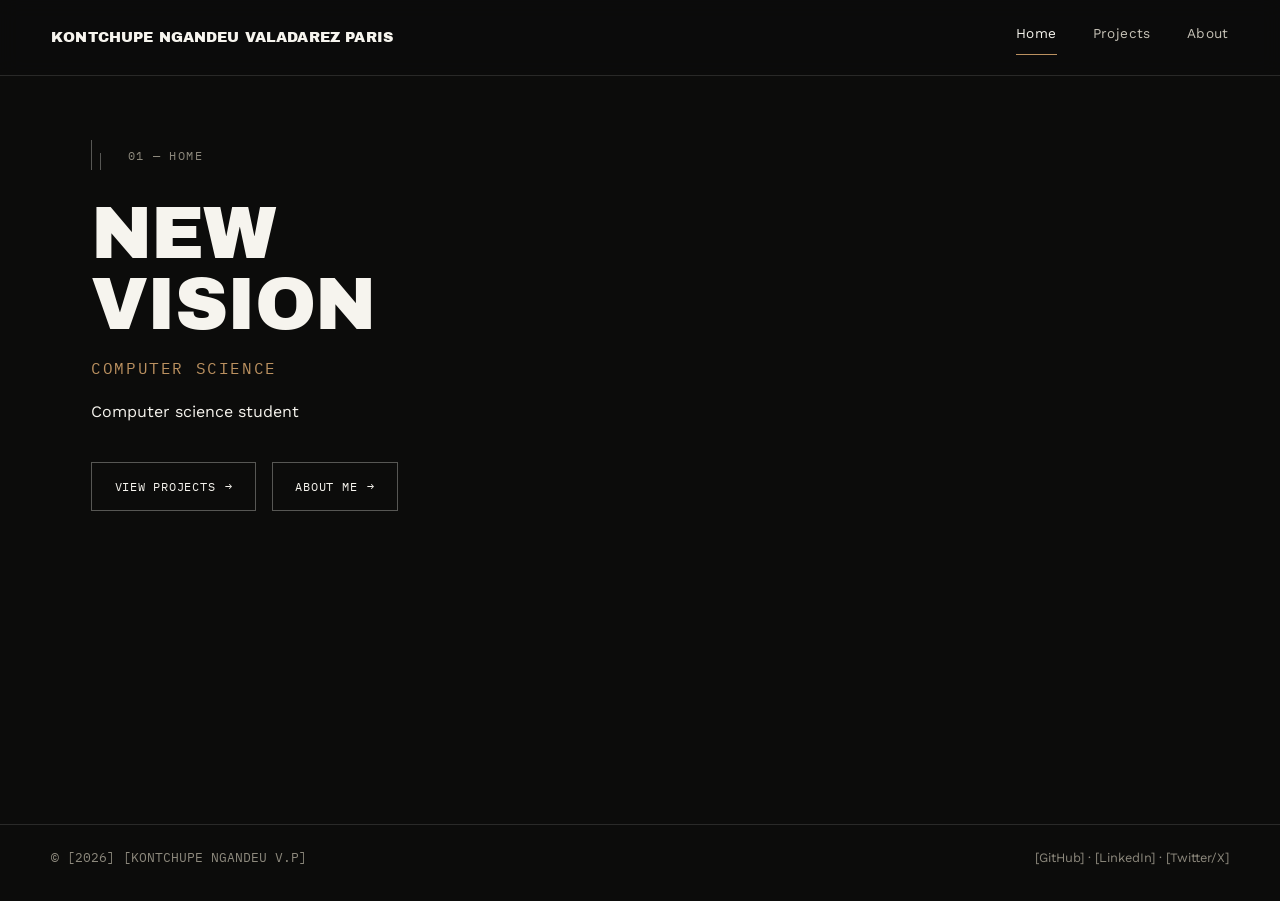
==== index.html @ 251aa3c9 "Update index.html" ====
<!doctype html>
<html lang="en">
<head>
<meta charset="utf-8" />
<title>MY PORFOLIO</title>
<meta name="viewport" content="width=device-width, initial-scale=1" />
<link rel="preconnect" href="https://fonts.googleapis.com">
<link rel="preconnect" href="https://fonts.gstatic.com" crossorigin>
<link href="https://fonts.googleapis.com/css2?family=Archivo+Black&family=Work+Sans:wght@400;500;600&family=IBM+Plex+Mono:wght@400;500&display=swap" rel="stylesheet">
<link rel="stylesheet" href="styles.css">
</head>
<body>

<!--
  ============================================================================
  HOW TO EDIT THIS SITE
  ============================================================================
  Two files: index.html (this file, all the content) and styles.css (all
  the design). Keep them in the same folder — index.html links to
  styles.css by filename.

  Three pages, one HTML file: Home, Projects, About. Navigation swaps
  which <section class="page"> is visible — there's no server, so it all
  still works as static files you can open directly or host anywhere.

  Everything you should replace is wrapped in square brackets, e.g.
  [Your Name] or [Project Name]. Search for "[" to find them all.

  Structural labels ("Selected Work", "Get In Touch", capability names)
  are template copy — keep, reword, or remove them as you like.

  Image placeholders are the grey ".tile" boxes with a thin line-drawing
  icon. Swap a tile's background for a real photo like this:
    <div class="tile" style="background-image:url('your-image.jpg')"></div>
  (this removes the placeholder icon and label automatically — add
  background-size:cover;background-position:center too)

  To add or remove a project, copy/paste one <article class="proj"> block
  inside #page-projects and edit its contents.
  ============================================================================
-->

<!-- ============================== NAV ============================== -->
<nav class="nav">
  <a class="nav-mark" href="#home" data-page-link="home">KONTCHUPE NGANDEU VALADAREZ PARIS</a>
  <ul class="nav-links" id="navLinks">
    <li><a href="#home" data-page-link="home">Home</a></li>
    <li><a href="#projects" data-page-link="projects">Projects</a></li>
    <li><a href="#about" data-page-link="about">About</a></li>
    <span class="nav-indicator" id="navIndicator"></span>
  </ul>
</nav>

<!-- ============================== HOME ============================== -->
<section class="page" id="page-home">
  <div class="page-inner">
    <div class="wrap page-anim">
      <div class="page-mark">
        <span class="bracket"><span></span><span></span></span>
        <span class="eyebrow">01 — Home</span>
      </div>

      <h1 class="page-title">NEW<br>VISION</h1>
      <div class="hero-role"> COMPUTER SCIENCE</div>
      <p class="hero-strap"><div>Computer science student</div></p>

      <div class="btn-row">
        <a class="btn" href="#projects" data-page-link="projects">View Projects <span class="arrow">→</span></a>
        <a class="btn" href="#about" data-page-link="about">About Me <span class="arrow">→</span></a>
      </div> 
      
      
</section>

<!-- ============================== PROJECTS ============================== -->
<section class="page" id="page-projects">
  <div class="page-inner">
    <div class="wrap page-anim">
      <div class="page-mark">
        <span class="bracket"><span></span><span></span></span>
        <span class="eyebrow">02 — Projects</span>
      </div>
      <h1 class="page-title">Selected Work</h1>
      <p class="page-intro">[New Vision – An AI-powered platform designed to reduce unemployment by connecting students, trainers, workers, employers, businesses, and customers while providing training, job opportunities, business promotion, matching, and secure payments.
Tourism Platform – A website/app that helps users discover places based on their location, interests, available time, and budget.
University Inventory System – A digital system for the university’s Sustainable Services department to track tools, equipment, users, availability, and maintenance.
AI & App Development – Projects focused on learning how to build Flutter, web, and AI-powered applications, including authentication, profiles, jobs, chat, notifications, and AI assistance.
Web Development Projects – Practical projects using HTML, CSS, and JavaScript to build and style websites.
Business & Academic Projects – Projects involving Business Model Canvas, marketing, investment, presentations, research, and academic writing.]</p>

      <div class="proj-grid">

        <!-- featured project, wider layout 
        <article class="proj span2 reveal">
          <div class="proj-inner">
            <div class="tile">
              <svg viewBox="0 0 100 100" preserveAspectRatio="none" fill="none" stroke="currentColor" stroke-width="1.2"><path d="M0 70 L30 40 L55 60 L100 20 L100 100 L0 100 Z"/><circle cx="80" cy="24" r="7"/></svg>
              <span class="tile-label">[Add project screenshot]</span>
            </div>
            <div>
              <h3>[Project Name]</h3>
              <div class="proj-meta">
                <span>[Client / Company]</span><span>·</span>
                <span>[Location / Remote]</span><span>·</span>
                <span>[Month Year]</span>
              </div>
              <p class="proj-desc">[One to two sentences: the problem, your role, the outcome. What made this project worth featuring first?]</p>
              <div class="tags">
                <span>[React]</span><span>[Node]</span><span>[PostgreSQL]</span>
              </div>
              <div class="proj-links">
                <a href="#">[Live ↗]</a>
                <a href="#">[Code ↗]</a>
              </div>
            </div>
          </div>
        </article>

        <!-- repeatable project card — duplicate this block for each additional project -->
        <article class="proj reveal">
          <div class="tile">
            <svg viewBox="0 0 100 100" preserveAspectRatio="none" fill="none" stroke="currentColor" stroke-width="1.3"><path d="M0 76 L34 46 L58 66 L100 30"/></svg>
            <span class="tile-label"><img src="work.png" alt="parispofolio" width="150" height="250"></span>
          </div>
          <h3>[NEW VISION]</h3>
          <div class="proj-meta"><span>[Client / Company]</span><span>·</span><span><div>Incomplet</div></span></div>
          <p class="proj-desc">[An AI-powered platform designed to reduce unemployment by connecting students, trainers, workers, employers, businesses, and customers while providing training, job opportunities, business promotion, matching, and secure payments.]</p>
          <div class="tags"><span>[Tech]</span><span>[Tech]</span></div>
        </article>

        <article
  class="proj reveal">
          <div class="tile">
            <span class="tile-label"><img src="tourist.png" alt="parispofolio" width="600" height="200"></span>
          </div>
          <h3>[Tourism Platform]</h3>
          <div class="proj-meta"><span>[Client / Company]</span><span>·</span><span>[Incomplete]</span></div>
          <p class="proj-desc">[A website/app that helps users discover places based on their location, interests, available time, and budget..]</p>
          <div class="tags"><span>[Tech]</span><span>[Tech]</span></div>
        </article>


        <article class="proj reveal">
          <div class="tile">
            <svg viewBox="0 0 100 100" preserveAspectRatio="none" fill="none" stroke="currentColor" stroke-width="1.3"><path d="M0 78 L28 46 L46 64 L66 34 L100 78 Z"/></svg>
            <span class="tile-label"><img src="web.png" alt="parispofolio" width="200" height="150"></span>
          </div>
          <h3>[web development ]</h3>
          <div class="proj-meta"><span>[Client / Company]</span><span>·</span><span>incomplete</span></div>
          <p class="proj-desc">[Practical projects using HTML, CSS, and JavaScript to build and style websites.]</p>
          <div class="tags"><span>[Tech]</span><span>[Tech]</span></div>
        </article>

      </div>
    </div>
  </div>
</section>

<!-- ============================== ABOUT ============================== -->
<section class="page" id="page-about">
  <div class="page-inner">
    <div class="wrap page-anim">
      <div class="page-mark">
        <span class="bracket"><span></span><span></span></span>
        <span class="eyebrow">03 — About</span>
      </div>
      <h1 class="page-title">About Me</h1>

      <div class="about-grid">
        <div class="about-copy reveal">
          <p>[My name is KONTCHUPE NGANDEU VALADAREZ PARIS i were born in cameroon, Douala on the 10 of December 2008. I did my primary school in GHS farandole then my
            secondary school in DUVAAL college, finally I extended my current study in ghana(lancaster univerty)where i started in foundation were i have choose computer science as my course to study 
            I am an Entrepreneurial thinker, i have develop many ideas on app and business my biggest idea was new vision .]</p>
          <p>[.]</p>

          <div class="contact-block">
            <div class="contact-row"><span class="k">Phone</span><span>[+233 O555595218]</span></div>
            <div class="contact-row"><span class="k">Email</span><span><a href="paris:you@example.com">[parisvaladars@icloud.com]</a></span></div>
            <div class="contact-row"><span class="k">Based in</span><span>[ACCRA, GHANA]</span></div>
          </div>
        </div>



      

      <hr class="divider">

      <div class="statement reveal">
        <h2>[Trust GOD and it Process.]</h2>
      </div>

      <hr class="divider">

      <div class="closing reveal">
        <a class="big-link" href="PARIS:you@example.com">[Parisvaladars@icloud.com]</a>
        <div class="closing-meta">
          <div>
            <h4>Based In</h4>
            <p>[ACCRA, GHANA]</p>
          </div>
          <div>
            <h4>Elsewhere</h4>
            <p><a href="#">[GitHub]</a> · <a href="#">[LinkedIn]</a> · <a href="#">[Twitter/X]</a></p>
          </div>
        </div>
      </div>
    </div>
  </div>
</section>

<!-- ============================== GLOBAL FOOTER ============================== -->
<footer class="site-foot">
  <span class="mono">© [2026] [KONTCHUPE NGANDEU V.P]</span>
  <span><a href="#">[GitHub]</a> · <a href="#">[LinkedIn]</a> · <a href="#">[Twitter/X]</a></span>
</footer>

<script>
  var reduced = window.matchMedia('(prefers-reduced-motion: reduce)').matches;
  var pages = {
    home: document.getElementById('page-home'),
    projects: document.getElementById('page-projects'),
    about: document.getElementById('page-about')
  };
  var navLinksList = document.getElementById('navLinks');
  var indicator = document.getElementById('navIndicator');
  var allLinks = document.querySelectorAll('[data-page-link]');
  var current = null;

  function moveIndicator(id){
    var link = navLinksList.querySelector('a[data-page-link="' + id + '"]');
    if (!link || !indicator) return;
    var lr = link.getBoundingClientRect();
    var pr = navLinksList.getBoundingClientRect();
    indicator.style.width = lr.width + 'px';
    indicator.style.left = (lr.left - pr.left) + 'px';
  }

  function setActiveNav(id){
    navLinksList.querySelectorAll('a').forEach(function(a){
      a.classList.toggle('active', a.getAttribute('data-page-link') === id);
    });
    moveIndicator(id);
  }

  function showPage(id){
    if (!pages[id]) id = 'home';
    if (id === current) return;
    var next = pages[id];
    var prevId = current;
    current = id;
    setActiveNav(id);
    history.replaceState(null, '', '#' + id);

    if (reduced || !prevId) {
      if (prevId) { pages[prevId].classList.remove('active'); pages[prevId].style.display = 'none'; }
      next.style.display = 'block';
      requestAnimationFrame(function(){ next.classList.add('active'); });
      window.scrollTo(0, 0);
      return;
    }

    var prev = pages[prevId];
    prev.classList.remove('active');
    setTimeout(function(){
      prev.style.display = 'none';
      next.style.display = 'block';
      window.scrollTo(0, 0);
      next.offsetHeight; /* force reflow */
      requestAnimationFrame(function(){ next.classList.add('active'); });
    }, 260);
  }

  allLinks.forEach(function(a){
    a.addEventListener('click', function(e){
      e.preventDefault();
      showPage(a.getAttribute('data-page-link'));
    });
  });

  window.addEventListener('hashchange', function(){
    showPage(location.hash.replace('#', '') || 'home');
  });

  window.addEventListener('resize', function(){
    if (current) moveIndicator(current);
  });

  /* scroll-reveal within a page */
  var reveals = document.querySelectorAll('.reveal');
  if (reduced) {
    reveals.forEach(function(el){ el.classList.add('in'); });
  } else {
    var io = new IntersectionObserver(function(entries){
      entries.forEach(function(e){
        if (e.isIntersecting) { e.target.classList.add('in'); io.unobserve(e.target); }
      });
    }, { threshold: 0.15 });
    reveals.forEach(function(el){ io.observe(el); });
  }

  /* init from hash (supports direct links / back-forward) */
  showPage(location.hash.replace('#', '') || 'home');
</script>
</body>
</html>
---- styles.css ----
:root{
  --ink: #0c0c0b;
  --ink-2: #151513;
  --ink-3: #1d1c18;
  --paper: #f6f4ee;
  --paper-dim: #c7c3b8;
  --paper-faint: #8d897d;
  --line: rgba(246,244,238,0.13);
  --line-strong: rgba(246,244,238,0.32);
  --accent: #bb9160;
  --accent-dim: rgba(187,145,96,0.5);
  --stone-a: #46443b;
  --stone-b: #201f1a;
  --focus: #f6f4ee;
  --gutter: clamp(1.25rem, 4vw, 3.5rem);
  --nav-h: 4.75rem;
}

*{ box-sizing:border-box; }
html{ scroll-behavior:smooth; }
@media (prefers-reduced-motion: reduce){
  html{ scroll-behavior:auto; }
  *{ animation-duration:0.001ms !important; transition-duration:0.001ms !important; }
}

body{
  margin:0;
  background:var(--ink);
  color:var(--paper);
  font-family:"Work Sans", ui-sans-serif, system-ui, sans-serif;
  font-size:1rem;
  line-height:1.65;
  -webkit-font-smoothing:antialiased;
}

h1,h2,h3{
  font-family:"Archivo Black", "Work Sans", sans-serif;
  font-weight:400;
  margin:0;
  text-transform:uppercase;
  text-wrap:balance;
  letter-spacing:-0.015em;
}

a{ color:inherit; text-decoration:none; }
a:focus-visible, button:focus-visible{
  outline:2px solid var(--focus);
  outline-offset:3px;
}

::selection{ background:var(--paper); color:var(--ink); }

.mono{
  font-family:"IBM Plex Mono", ui-monospace, monospace;
  font-variant-numeric:tabular-nums;
}

.eyebrow{
  font-family:"IBM Plex Mono", ui-monospace, monospace;
  font-size:0.72rem;
  letter-spacing:0.12em;
  text-transform:uppercase;
  color:var(--paper-faint);
}

/* ---------- corner bracket motif ---------- */
.bracket{
  display:inline-flex;
  gap:8px;
  align-items:flex-end;
  height:30px;
  width:22px;
  flex-shrink:0;
}
.bracket span{ display:block; width:1px; background:var(--line-strong); }
.bracket span:first-child{ height:100%; }
.bracket span:last-child{ height:56%; }

.wrap{ max-width:1200px; margin:0 auto; padding-inline:var(--gutter); }

/* ---------- nav ---------- */
.nav{
  position:fixed;
  top:0; left:0; right:0;
  z-index:50;
  height:var(--nav-h);
  display:flex;
  align-items:center;
  justify-content:space-between;
  padding-inline:var(--gutter);
  background:rgba(12,12,11,0.82);
  backdrop-filter:blur(10px);
  border-bottom:1px solid var(--line);
}
.nav-mark{
  font-family:"Archivo Black", sans-serif;
  font-size:0.9rem;
  letter-spacing:0.01em;
}
.nav-links{
  position:relative;
  display:flex;
  gap:2.25rem;
  list-style:none;
  margin:0; padding:0;
}
.nav-links a{
  display:inline-block;
  font-size:0.85rem;
  letter-spacing:0.03em;
  color:var(--paper-dim);
  padding-bottom:0.6rem;
  transition:color 0.25s ease;
}
.nav-links a:hover{ color:var(--paper); }
.nav-links a.active{ color:var(--paper); }
.nav-indicator{
  position:absolute;
  bottom:0;
  height:1px;
  background:var(--accent);
  transition:left 0.35s cubic-bezier(.22,.61,.36,1), width 0.35s cubic-bezier(.22,.61,.36,1);
}

/* ---------- page shell + transition ---------- */
.page{ display:none; }
.page.active{ display:block; }
.page-inner{ padding-top:calc(var(--nav-h) + clamp(2rem, 6vw, 4rem)); padding-bottom:clamp(4rem, 8vw, 6rem); min-height:calc(100vh - var(--nav-h)); }
.page-anim{
  opacity:0;
  transform:translateY(18px);
  transition:opacity 0.5s cubic-bezier(.22,.61,.36,1), transform 0.5s cubic-bezier(.22,.61,.36,1);
}
.page.active .page-anim{ opacity:1; transform:translateY(0); }

.page-mark{ display:flex; align-items:center; gap:0.9rem; margin-bottom:1.75rem; }
.page-title{ font-size:clamp(2.4rem, 7vw, 4.6rem); line-height:0.96; margin-bottom:1rem; }
.page-intro{ color:var(--paper-dim); max-width:52ch; font-size:1.05rem; }

/* ---------- placeholder image tiles ---------- */
.tile{
  position:relative;
  background:linear-gradient(150deg, var(--stone-a), var(--stone-b));
  border:1px solid var(--line);
  overflow:hidden;
  min-height:90px;
  transition:border-color 0.3s ease;
}
.tile:hover{ border-color:var(--line-strong); }
.tile svg{
  position:absolute; inset:0; width:100%; height:100%;
  color:rgba(246,244,238,0.42);
  transition:transform 0.6s cubic-bezier(.22,.61,.36,1);
}
.tile:hover svg{ transform:scale(1.04); }
.tile .tile-label{
  position:absolute; left:10px; bottom:8px;
  font-family:"IBM Plex Mono", monospace;
  font-size:0.62rem; letter-spacing:0.04em;
  color:var(--paper-dim);
  background:rgba(12,12,11,0.55);
  padding:2px 6px;
}

/* ---------- scroll reveal (within a page) ---------- */
.reveal{ opacity:0; transform:translateY(16px); transition:opacity 0.7s ease, transform 0.7s ease; }
.reveal.in{ opacity:1; transform:translateY(0); }

/* ---------- elegant CTA buttons ---------- */
.btn-row{ display:flex; flex-wrap:wrap; gap:1rem; margin-top:2.25rem; }
.btn{
  display:inline-flex; align-items:center; gap:0.6rem;
  padding:0.85rem 1.4rem;
  border:1px solid var(--line-strong);
  font-family:"IBM Plex Mono", monospace;
  font-size:0.78rem; letter-spacing:0.06em; text-transform:uppercase;
  color:var(--paper);
  cursor:pointer;
  background:transparent;
  transition:border-color 0.3s ease, gap 0.3s ease, color 0.3s ease;
}
.btn:hover{ border-color:var(--accent); gap:0.85rem; color:var(--accent); }
.btn .arrow{ transition:transform 0.3s ease; }
.btn:hover .arrow{ transform:translateX(2px); }

/* ============================================================
   HOME
   ============================================================ */
.hero-role{ font-family:"IBM Plex Mono", monospace; font-size:clamp(0.85rem, 1.6vw, 1rem); letter-spacing:0.1em; text-transform:uppercase; color:var(--accent); margin-top:0.75rem; }
.hero-strap{ max-width:42ch; color:var(--paper-dim); margin-top:1.1rem; }

.hero-grid{
  display:grid; grid-template-columns:1.4fr 1fr; gap:10px;
  margin-top:3rem;
  height:clamp(200px, 30vw, 340px);
}
.hero-grid .tile.big{ grid-row:span 2; }
.hero-grid .stack{ display:grid; grid-template-rows:1fr 1fr; gap:10px; }

/* ============================================================
   ABOUT
   ============================================================ */
.about-grid{ display:grid; grid-template-columns:1fr; gap:3rem; margin-top:2.5rem; }
@media (min-width:900px){ .about-grid{ grid-template-columns:1.1fr 0.9fr; gap:4.5rem; } }
.about-copy p{ max-width:54ch; color:var(--paper-dim); }
.contact-block{ margin-top:2rem; border-top:1px solid var(--line); padding-top:1.4rem; display:grid; gap:0.85rem; max-width:32rem; }
.contact-row{ display:flex; justify-content:space-between; gap:1rem; font-size:0.95rem; }
.contact-row a:hover{ color:var(--accent); }
.contact-row .k{ font-family:"IBM Plex Mono", monospace; font-size:0.68rem; letter-spacing:0.1em; color:var(--paper-faint); text-transform:uppercase; padding-top:0.15rem; }
.about-tiles{ display:grid; grid-template-columns:1.3fr 1fr; grid-template-rows:repeat(2, 120px); gap:10px; }
.about-tiles .tile:first-child{ grid-row:span 2; }

.divider{ border:none; border-top:1px solid var(--line); margin:clamp(3rem, 7vw, 5rem) 0; }

.cap-grid{ display:grid; grid-template-columns:1fr; gap:3rem; }
@media (min-width:900px){ .cap-grid{ grid-template-columns:1fr 0.85fr; gap:4rem; } }
.cap-list{ list-style:none; margin:0; padding:0; }
.cap-list li{ display:grid; grid-template-columns:2.4rem 1fr; gap:1rem; padding-block:1.15rem; border-top:1px solid var(--line); }
.cap-list li:last-child{ border-bottom:1px solid var(--line); }
.cap-list .n{ font-family:"IBM Plex Mono", monospace; color:var(--accent); font-size:0.82rem; padding-top:0.2rem; }
.cap-list h3{ font-family:"Work Sans", sans-serif; font-weight:600; text-transform:none; font-size:1.05rem; letter-spacing:0; margin-bottom:0.3rem; }
.cap-list p{ margin:0; color:var(--paper-dim); font-size:0.92rem; max-width:44ch; }

.welcome-panel{ background:var(--ink-2); border:1px solid var(--line); padding:clamp(1.5rem, 3vw, 2.25rem); }
.welcome-panel h3{ font-family:"Work Sans", sans-serif; font-weight:600; text-transform:none; font-size:1.3rem; letter-spacing:0; margin-bottom:1rem; }
.welcome-panel p{ color:var(--paper-dim); max-width:44ch; }
.welcome-panel .tile{ height:150px; margin-block:1.25rem; }
.callout{ display:inline-block; font-family:"IBM Plex Mono", monospace; font-size:0.75rem; letter-spacing:0.03em; border:1px solid var(--line-strong); padding:0.55rem 0.85rem; color:var(--paper-dim); }

.statement{ display:grid; gap:2.5rem; }
@media (min-width:900px){ .statement{ grid-template-columns:1fr 0.5fr; align-items:end; } }
.statement h2{ font-size:clamp(1.9rem, 5.5vw, 3.6rem); line-height:1.04; }
.statement-support{ color:var(--paper-dim); max-width:40ch; }

.closing{ margin-top:3rem; }
.closing .big-link{ font-family:"Archivo Black", sans-serif; font-size:clamp(1.5rem, 5.5vw, 3rem); border-bottom:2px solid var(--line-strong); padding-bottom:0.2rem; transition:border-color 0.3s ease, color 0.3s ease; }
.closing .big-link:hover{ border-color:var(--accent); color:var(--accent); }
.closing-meta{ display:flex; flex-wrap:wrap; gap:2.5rem; margin-top:2rem; }
.closing-meta h4{ font-family:"IBM Plex Mono", monospace; font-size:0.68rem; letter-spacing:0.12em; text-transform:uppercase; color:var(--paper-faint); margin:0 0 0.5rem; font-weight:400; }
.closing-meta p{ margin:0; color:var(--paper-dim); font-size:0.92rem; }
.closing-meta a:hover{ color:var(--accent); }

/* ============================================================
   PROJECTS
   ============================================================ */
.proj-grid{ display:grid; grid-template-columns:1fr; gap:2.5rem 2rem; margin-top:2.5rem; }
@media (min-width:720px){ .proj-grid{ grid-template-columns:1fr 1fr; } }
.proj{ display:flex; flex-direction:column; }
.proj.span2{ grid-column:1 / -1; }
.proj.span2 .proj-inner{ display:grid; grid-template-columns:1.2fr 1fr; gap:2rem; align-items:stretch; }
@media (max-width:719px){ .proj.span2 .proj-inner{ grid-template-columns:1fr; } }
.proj .tile{ height:220px; margin-bottom:1.1rem; }
.proj.span2 .tile{ height:100%; min-height:220px; margin-bottom:0; }
.proj h3{ font-family:"Work Sans", sans-serif; font-weight:600; text-transform:none; font-size:1.2rem; letter-spacing:0; }
.proj-meta{ display:flex; flex-wrap:wrap; gap:0.4rem 0.7rem; font-family:"IBM Plex Mono", monospace; font-size:0.7rem; letter-spacing:0.02em; color:var(--paper-faint); text-transform:uppercase; margin:0.5rem 0 0.75rem; }
.proj-desc{ color:var(--paper-dim); font-size:0.94rem; max-width:52ch; }
.tags{ display:flex; flex-wrap:wrap; gap:0.4rem; margin-top:0.9rem; }
.tags span{ font-family:"IBM Plex Mono", monospace; font-size:0.66rem; border:1px solid var(--line-strong); padding:0.25rem 0.55rem; color:var(--paper-dim); }
.proj-links{ margin-top:0.9rem; display:flex; gap:1.2rem; }
.proj-links a{ font-family:"IBM Plex Mono", monospace; font-size:0.76rem; border-bottom:1px solid var(--line-strong); padding-bottom:2px; transition:border-color 0.25s ease, color 0.25s ease; }
.proj-links a:hover{ border-color:var(--accent); color:var(--accent); }

/* ---------- global footer ---------- */
.site-foot{
  border-top:1px solid var(--line);
  padding:1.4rem var(--gutter) 2rem;
  display:flex; flex-wrap:wrap; justify-content:space-between; gap:1rem;
  font-size:0.8rem; color:var(--paper-faint);
}
.site-foot a:hover{ color:var(--accent); }
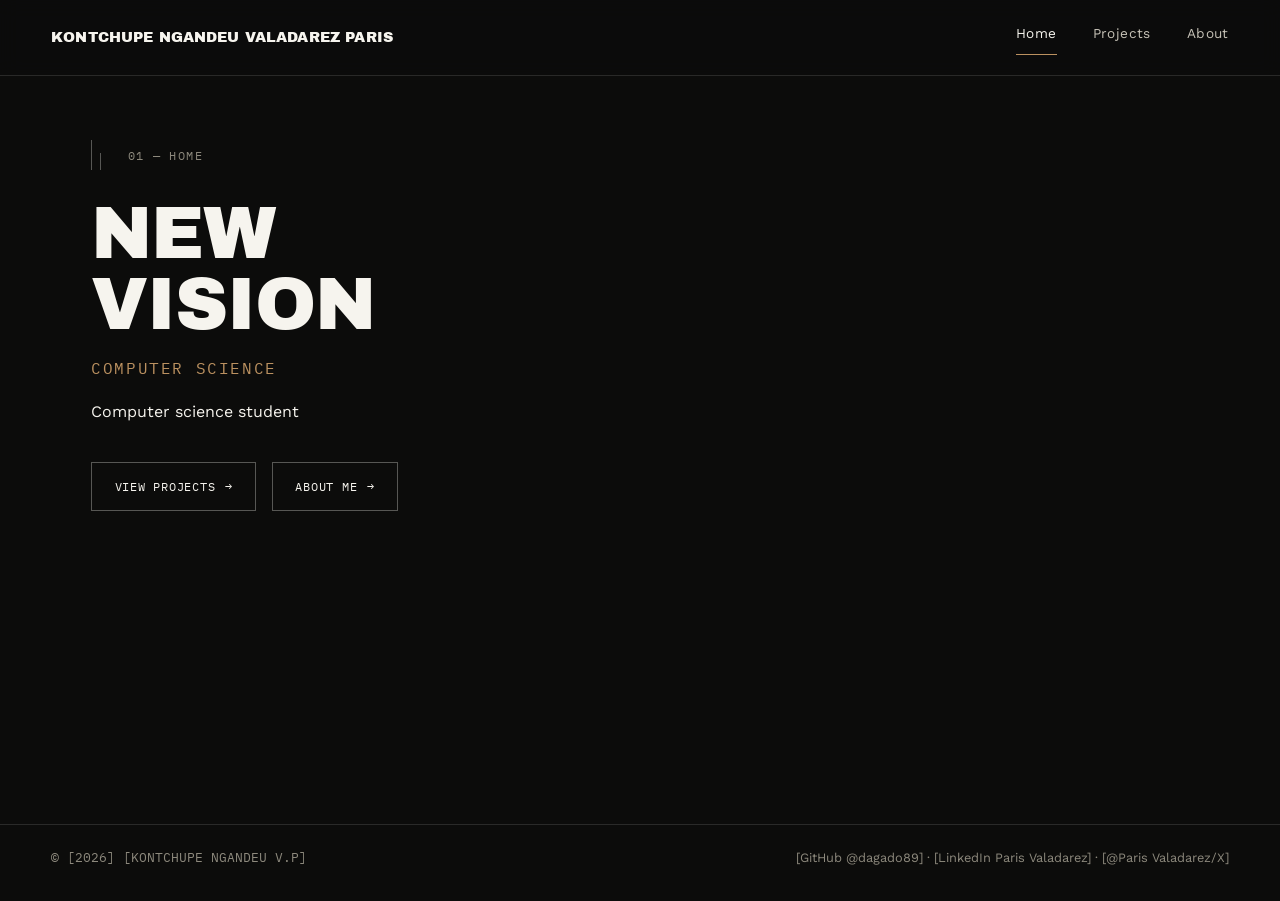
==== commit 8e521329: "Update index.html" ====
--- a/index.html
+++ b/index.html
@@ -119,8 +119,8 @@
         <!-- repeatable project card — duplicate this block for each additional project -->
         <article class="proj reveal">
           <div class="tile">
-            <svg viewBox="0 0 100 100" preserveAspectRatio="none" fill="none" stroke="currentColor" stroke-width="1.3"><path d="M0 76 L34 46 L58 66 L100 30"/></svg>
-            <span class="tile-label"><img src="work.png" alt="parispofolio" width="150" height="250"></span>
+        
+          <span class="tile-label"><img src="work.png" alt="parispofolio" width="300" height="250"></span>
           </div>
           <h3>[NEW VISION]</h3>
           <div class="proj-meta"><span>[Client / Company]</span><span>·</span><span><div>Incomplet</div></span></div>
@@ -143,7 +143,7 @@
         <article class="proj reveal">
           <div class="tile">
             <svg viewBox="0 0 100 100" preserveAspectRatio="none" fill="none" stroke="currentColor" stroke-width="1.3"><path d="M0 78 L28 46 L46 64 L66 34 L100 78 Z"/></svg>
-            <span class="tile-label"><img src="web.png" alt="parispofolio" width="200" height="150"></span>
+            <span class="tile-label"><img src="web.png" alt="parispofolio" width="300" height="150"></span>
           </div>
           <h3>[web development ]</h3>
           <div class="proj-meta"><span>[Client / Company]</span><span>·</span><span>incomplete</span></div>
@@ -187,7 +187,7 @@
       <hr class="divider">
 
       <div class="statement reveal">
-        <h2>[Trust GOD and it Process.]</h2>
+        <h2>[Trust GOD and the Process.]</h2>
       </div>
 
       <hr class="divider">
@@ -201,7 +201,7 @@
           </div>
           <div>
             <h4>Elsewhere</h4>
-            <p><a href="#">[GitHub]</a> · <a href="#">[LinkedIn]</a> · <a href="#">[Twitter/X]</a></p>
+            <p><a href="#">[ github @dagado89]</a> · <a href="#">[Linkdeln Paris Valadarez]</a> · <a href="#">[@Paris Valadarez/X]</a></p>
           </div>
         </div>
       </div>
@@ -212,7 +212,7 @@
 <!-- ============================== GLOBAL FOOTER ============================== -->
 <footer class="site-foot">
   <span class="mono">© [2026] [KONTCHUPE NGANDEU V.P]</span>
-  <span><a href="#">[GitHub]</a> · <a href="#">[LinkedIn]</a> · <a href="#">[Twitter/X]</a></span>
+  <span><a href="#">[GitHub @dagado89]</a> · <a href="#">[LinkedIn Paris Valadarez]</a> · <a href="#">[@Paris Valadarez/X]</a></span>
 </footer>
 
 <script>
--- a/styles.css
+++ b/styles.css
@@ -142,6 +142,8 @@
   position:relative;
   background:linear-gradient(150deg, var(--stone-a), var(--stone-b));
   border:1px solid var(--line);
+  width: 100%;
+    aspect-ratio: 16 / 9;
   overflow:hidden;
   min-height:90px;
   transition:border-color 0.3s ease;
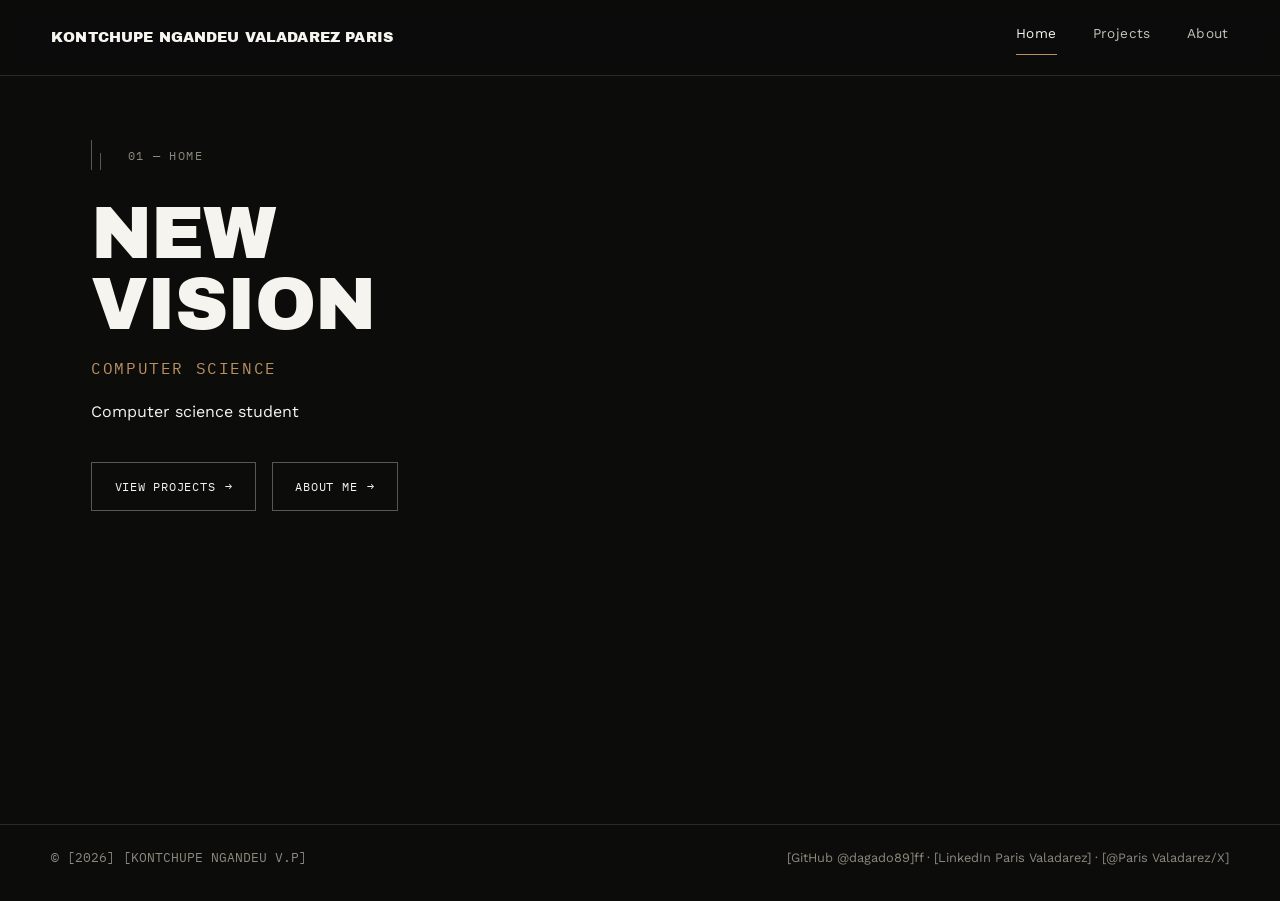
==== commit bb3487cb: "Update index.html" ====
--- a/index.html
+++ b/index.html
@@ -212,7 +212,7 @@
 <!-- ============================== GLOBAL FOOTER ============================== -->
 <footer class="site-foot">
   <span class="mono">© [2026] [KONTCHUPE NGANDEU V.P]</span>
-  <span><a href="#">[GitHub @dagado89]</a> · <a href="#">[LinkedIn Paris Valadarez]</a> · <a href="#">[@Paris Valadarez/X]</a></span>
+  <span><a href="#">[GitHub @dagado89]ff</a> · <a href="#">[LinkedIn Paris Valadarez]</a> · <a href="#">[@Paris Valadarez/X]</a></span>
 </footer>
 
 <script>
